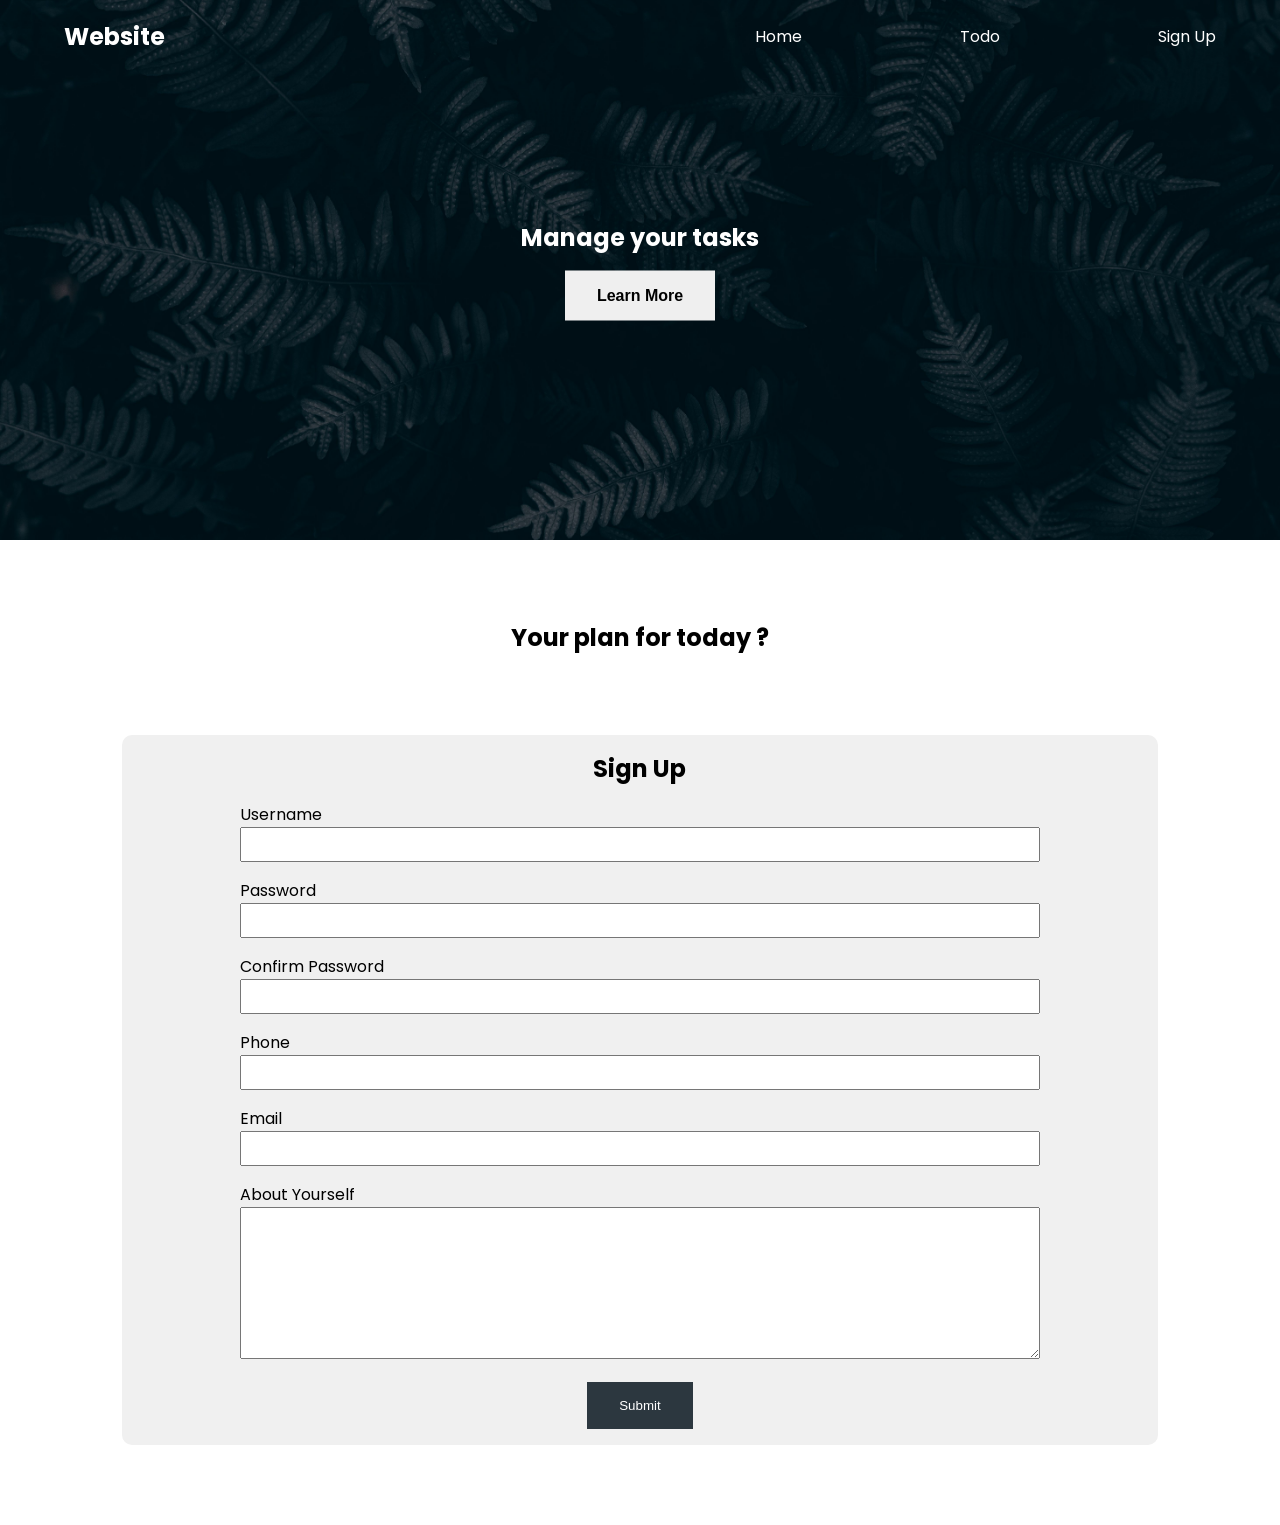
==== Part 2/01/dom-tutorial/index.html @ 8df66407 "Initializing JavaScript learning repository" ====
<!DOCTYPE html>
<html lang="en">
  <head>
    <meta charset="UTF-8" />
    <meta http-equiv="X-UA-Compatible" content="IE=edge" />
    <meta name="viewport" content="width=device-width, initial-scale=1.0" />
    <link rel="stylesheet" href="./style.css" />
      <!-- <script src="../102.js" defer></script> -->
      <!-- <script src="../103.js" defer></script> -->
      <script src="../104.js" defer></script>
    <title>My Website</title>
  </head>
  <body>
    <header class="header">
      <nav class="nav container">
        <h1 class="logo">Website</h1>
        <ul class="nav-items">
          <li class="nav-item"><a href="#home">Home</a></li>
          <li class="nav-item"><a href="">Todo</a></li>
          <li class="nav-item"><a href="">Sign Up</a></li>
        </ul>
      </nav>
      <div class="headline">
        <h2 id="main-heading">
          Manage your tasks <span style="display: none">Hello</span>
        </h2>
        <button class="btn btn-headline">Learn More</button>
      </div>
    </header>

    <section class="section-todo container">
      <h2>Your plan for today ?</h2>

    <section class="section-signup container">
      <h2>Sign Up</h2>
      <form class="signup-form">
        <div class="form-group">
          <label for="username">Username</label>
          <input type="text" name="username" id="username" />
        </div>
        <div class="form-group">
          <label for="password">Password</label>
          <input type="password" name="password" id="password" />
        </div>
        <div class="form-group">
          <label for="confirmPassword">Confirm Password</label>
          <input type="password" name="confirmPassword" id="confirmPassword" />
        </div>
        <div class="form-group">
          <label for="phone">Phone</label>
          <input type="text" name="phone" id="phone" />
        </div>
        <div class="form-group">
          <label for="email">Email</label>
          <input type="email" name="email" id="email" />
        </div>
        <div class="form-group">
          <label for="about">About Yourself</label>
          <textarea name="about" id="about" cols="30" rows="10"></textarea>
        </div>
        <button type="submit" class="btn signup-btn">Submit</button>
      </form>
    </section>
  </body>
</html>
---- Part 2/01/dom-tutorial/style.css ----
@import url("https://fonts.googleapis.com/css2?family=Poppins:wght@200;300;400;500;600;700&display=swap");

* {
  box-sizing: border-box;
  padding: 0;
  margin: 0;
}

body {
  font-family: "Poppins", sans-serif;
}

a {
  text-decoration: none;
  color: white;
}

.header {
  position: relative;
  min-height: 60vh;
  background: url("bg_image.jpg");
  background-position: center;
  background-repeat: no-repeat;
  background-size: cover;
  color: white;
}
.bg-dark {
  background: #000;
  color: #eee;
}

.container {
  max-width: 1200px;
  margin: auto;
  width: 90%;
}
.nav {
  min-height: 8vh;
  display: flex;
  justify-content: space-between;
  align-items: center;
}

.nav-items {
  width: 40%;
  display: flex;
  list-style-type: none;
  justify-content: space-between;
}
.headline {
  text-align: center;
  position: absolute;
  top: 50%;
  left: 50%;
  transform: translate(-50%, -50%);
}

.btn {
  display: inline-block;
  outline: none;
  border: none;
  cursor: pointer;
}

.btn-headline {
  padding: 1rem 2rem;
  font-size: 1rem;
  margin-top: 1rem;
  font-weight: 600;
}

.section-todo {
  margin-top: 5rem;
  text-align: center;
}

.section-signup {
  margin: 5rem auto;
  text-align: center;
  background: rgb(240, 240, 240);
  border-radius: 10px;
  padding: 1rem;
}

.signup-form {
  max-width: 800px;
  width: 95%;
  text-align: left;
  margin: auto;
}
.signup-form label {
  display: block;
}

.signup-form input {
  display: block;
  width: 100%;
  padding: 0.5rem;
}
.form-group {
  margin-top: 1rem;
}
.signup-form textarea {
  width: 100%;
}
.signup-btn {
  background: rgb(44, 55, 63);
  color: white;
  padding: 1rem 2rem;
  display: block;
  margin: auto;
  margin-top: 1rem;
}
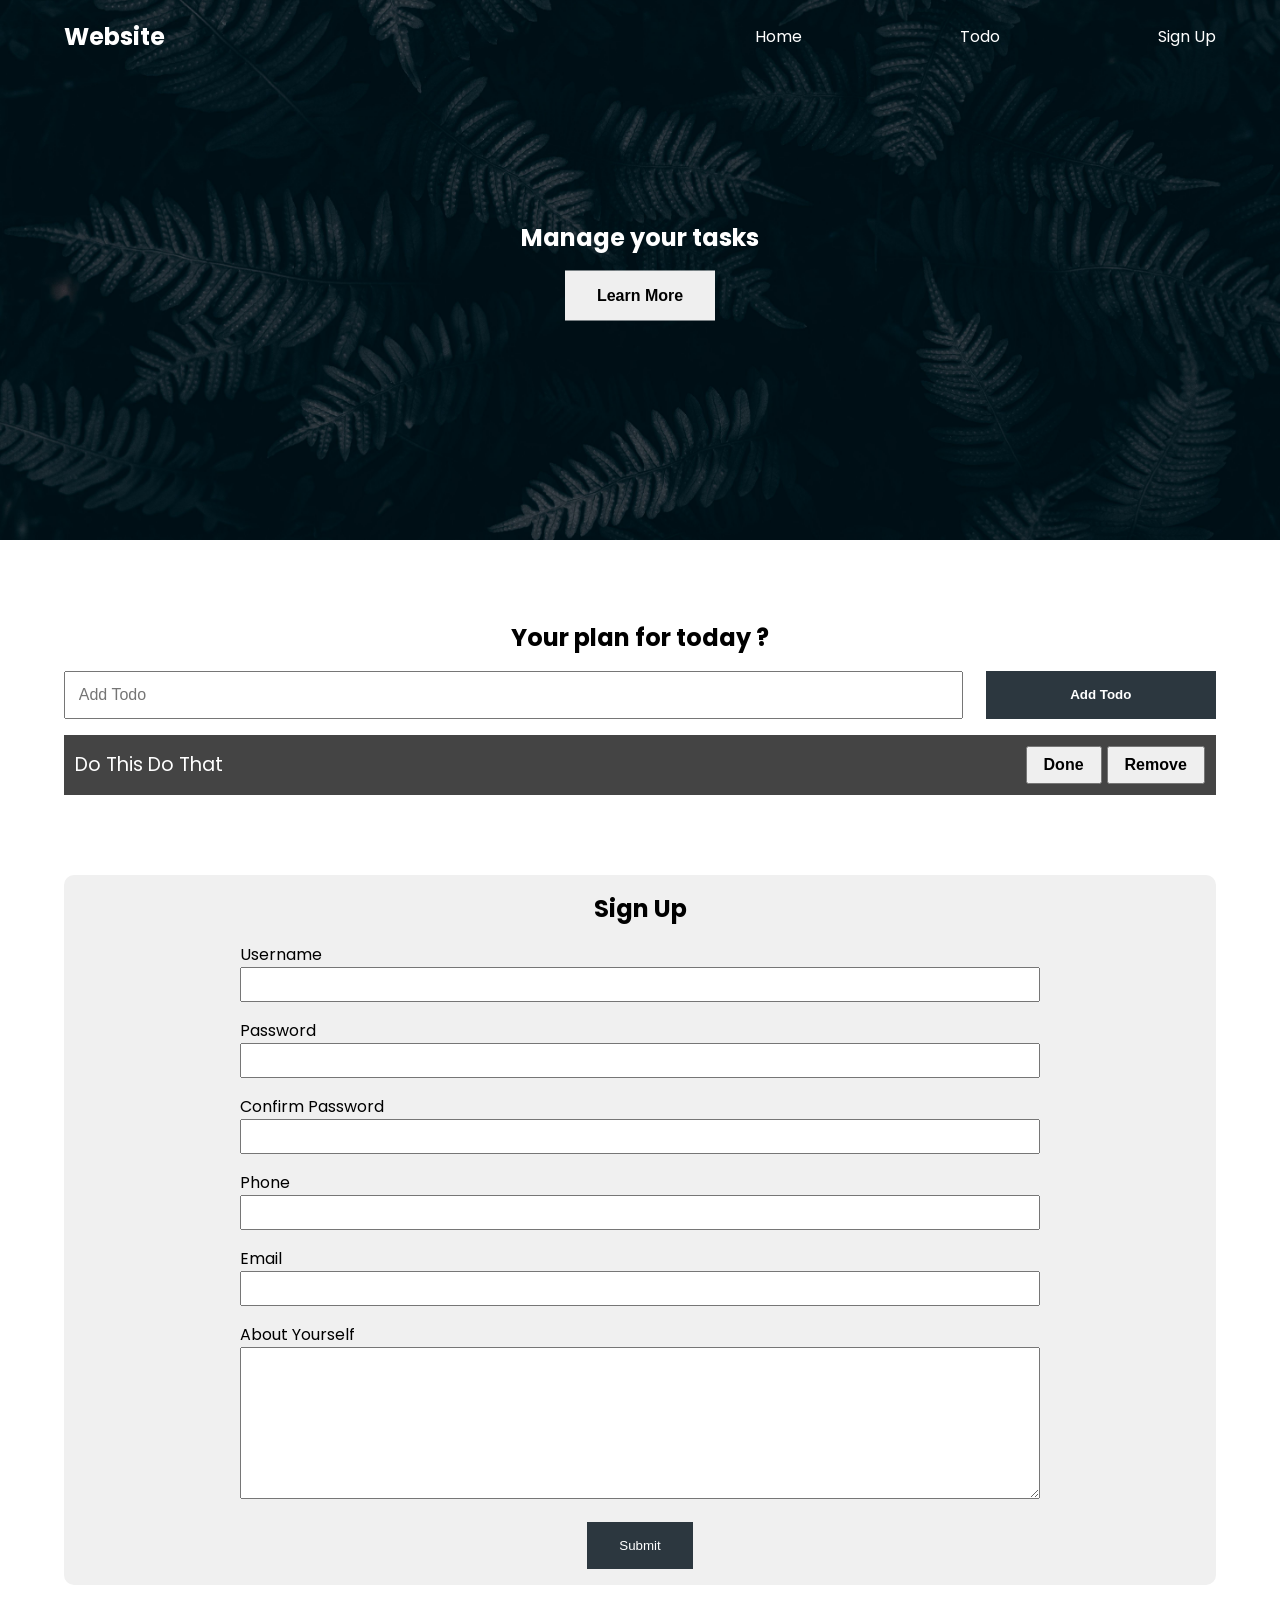
==== commit 5783bd56: "Few examples of DOM, getElementbyId, querySelector, get&set attributes, textContent and innerText" ====
--- a/Part 2/01/dom-tutorial/index.html
+++ b/Part 2/01/dom-tutorial/index.html
@@ -5,9 +5,14 @@
     <meta http-equiv="X-UA-Compatible" content="IE=edge" />
     <meta name="viewport" content="width=device-width, initial-scale=1.0" />
     <link rel="stylesheet" href="./style.css" />
-      <!-- <script src="../102.js" defer></script> -->
-      <!-- <script src="../103.js" defer></script> -->
-      <script src="../104.js" defer></script>
+    <!-- <script src="../102.js" defer></script> -->
+    <!-- <script src="../103.js" defer></script> -->
+    <!-- <script src="../104.js" defer></script> -->
+    <!-- <script src="../105.js" defer></script> -->
+    <!-- <script src="../106.js" defer></script> -->
+    <!-- <script src="../107.js" defer></script> -->
+    <script src="../108.js" defer></script>
+
     <title>My Website</title>
   </head>
   <body>
@@ -30,6 +35,22 @@
 
     <section class="section-todo container">
       <h2>Your plan for today ?</h2>
+      <!-- todo form  -->
+      <form class="form-todo">
+        <input type="text" name="" id="" placeholder="Add Todo" />
+        <input type="submit" value="Add Todo" class="btn" />
+      </form>
+
+      <ul class="todo-list">
+        <li>
+          <span class="text">Do this do that</span>
+          <div class="todo-buttons">
+            <button class="todo-btn done">Done</button>
+            <button class="todo-btn remove">Remove</button>
+          </div>
+        </li>
+      </ul>
+    </section>
 
     <section class="section-signup container">
       <h2>Sign Up</h2>
--- a/Part 2/01/dom-tutorial/style.css
+++ b/Part 2/01/dom-tutorial/style.css
@@ -74,6 +74,50 @@
   text-align: center;
 }
 
+.form-todo {
+  min-height: 5vh;
+  display: flex;
+  justify-content: space-between;
+  margin-top: 1rem;
+}
+
+.form-todo input {
+  min-height: 100%;
+}
+.form-todo input[type="text"] {
+  width: 78%;
+  padding: 0.8rem;
+  font-size: 1rem;
+  font-weight: 400;
+}
+.form-todo input[type="submit"] {
+  width: 20%;
+  background: rgb(44, 55, 63);
+  color: white;
+  font-weight: bold;
+}
+.todo-list {
+  text-align: left;
+  font-size: 1.2rem;
+  list-style-type: none;
+}
+.todo-list li {
+  padding: 0.7rem;
+  background: #444;
+  color: white;
+  margin-top: 1rem;
+  text-transform: capitalize;
+  display: flex;
+  justify-content: space-between;
+  align-items: center;
+}
+.todo-btn {
+  /* min-height: 100%; */
+  padding: 0.5rem 1rem;
+  font-size: 1rem;
+  font-weight: bold;
+  cursor: pointer;
+}
 .section-signup {
   margin: 5rem auto;
   text-align: center;
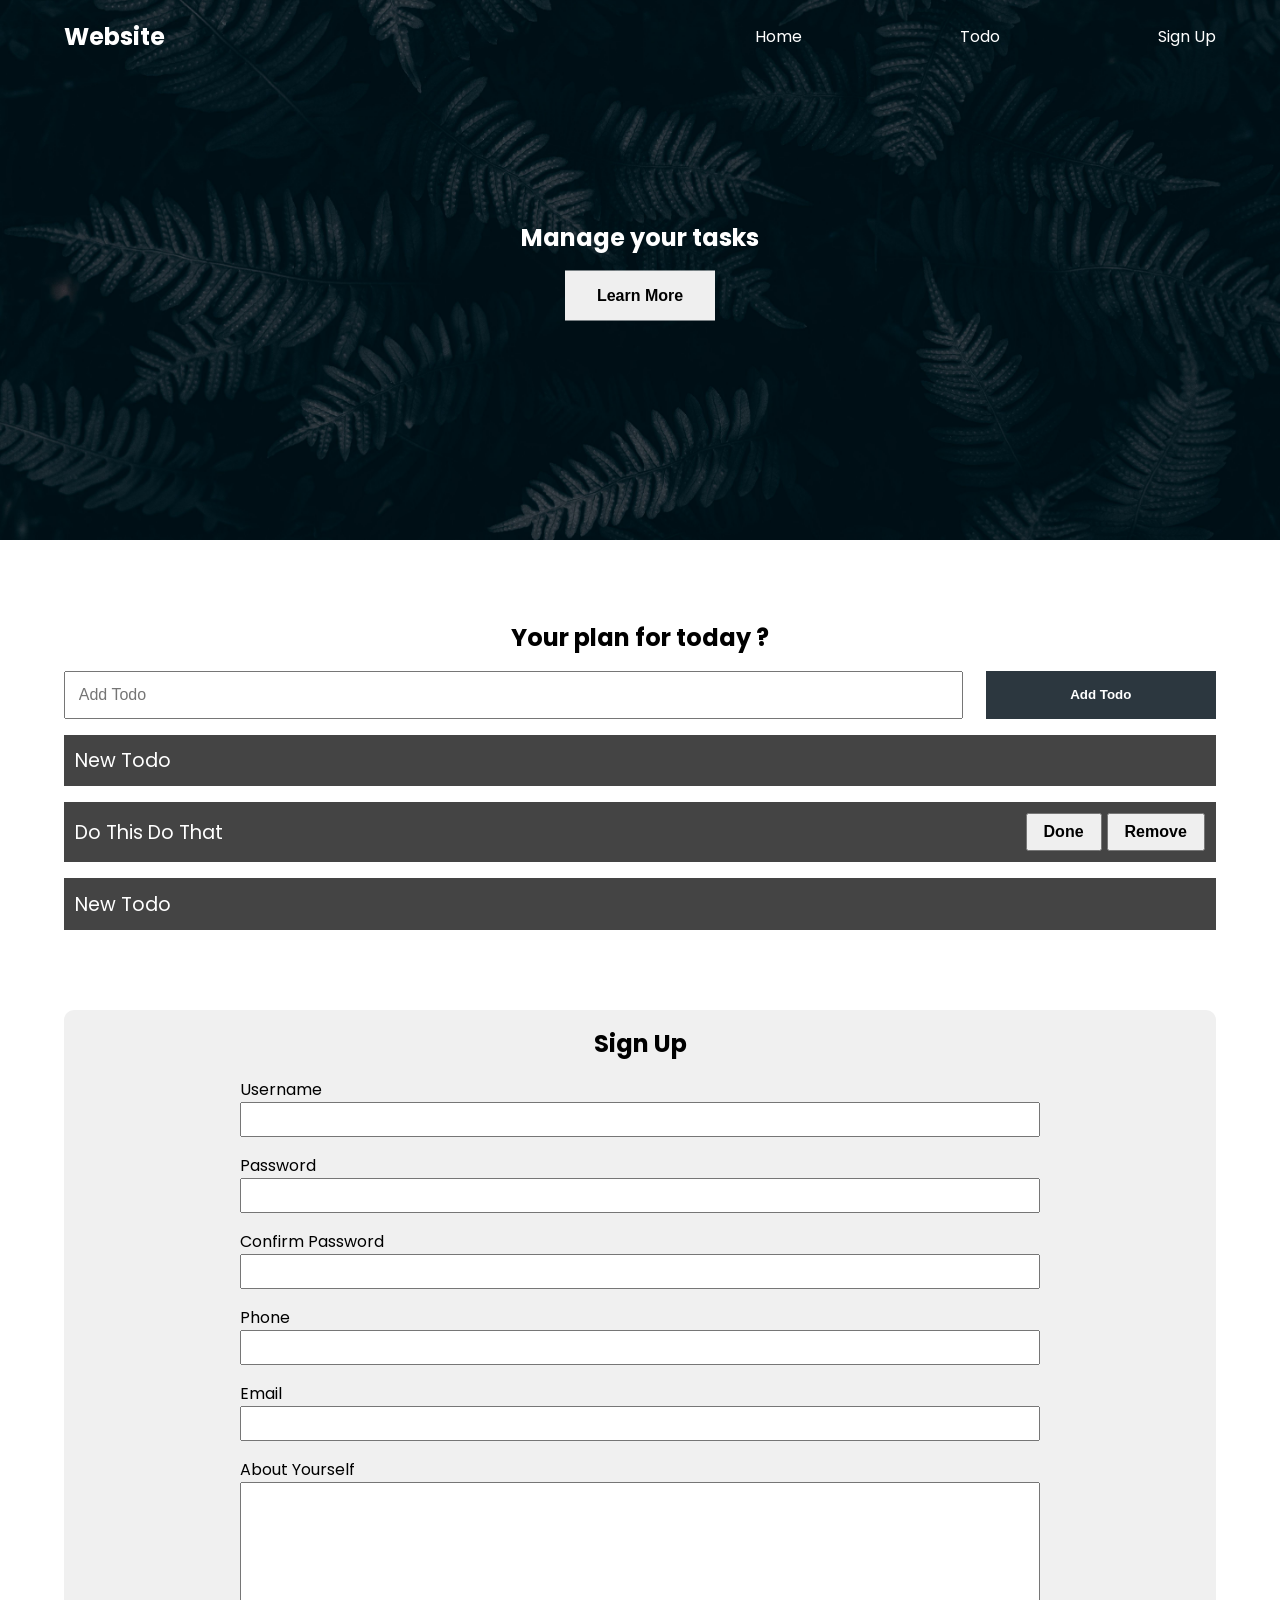
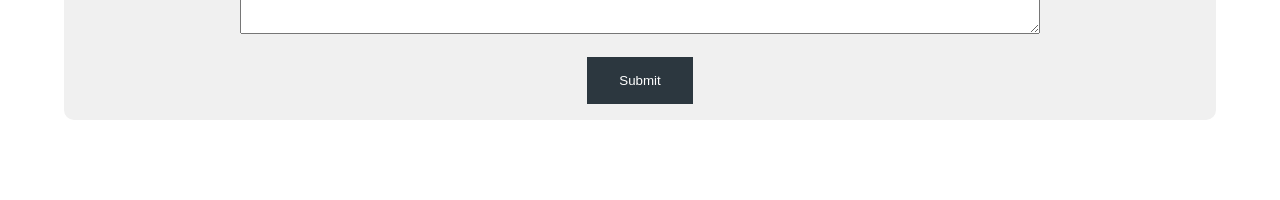
==== commit 5c2901a0: "Completed handling elements through js" ====
--- a/Part 2/01/dom-tutorial/index.html
+++ b/Part 2/01/dom-tutorial/index.html
@@ -11,7 +11,14 @@
     <!-- <script src="../105.js" defer></script> -->
     <!-- <script src="../106.js" defer></script> -->
     <!-- <script src="../107.js" defer></script> -->
-    <script src="../108.js" defer></script>
+    <!-- <script src="../108.js" defer></script> -->
+    <!-- <script src="../109.js" defer></script> -->
+    <!-- <script src="../110.js" defer></script> -->
+    <!-- <script src="../112.js" defer></script> -->
+    <!-- <script src="../113.js" defer></script> -->
+    <!-- <script src="../114.js" defer></script> -->
+    <!-- <script src="../115.js" defer></script> -->
+    <script src="../116.js" defer></script>
 
     <title>My Website</title>
   </head>
--- a/Part 2/01/dom-tutorial/style.css
+++ b/Part 2/01/dom-tutorial/style.css
@@ -24,6 +24,7 @@
   background-size: cover;
   color: white;
 }
+
 .bg-dark {
   background: #000;
   color: #eee;
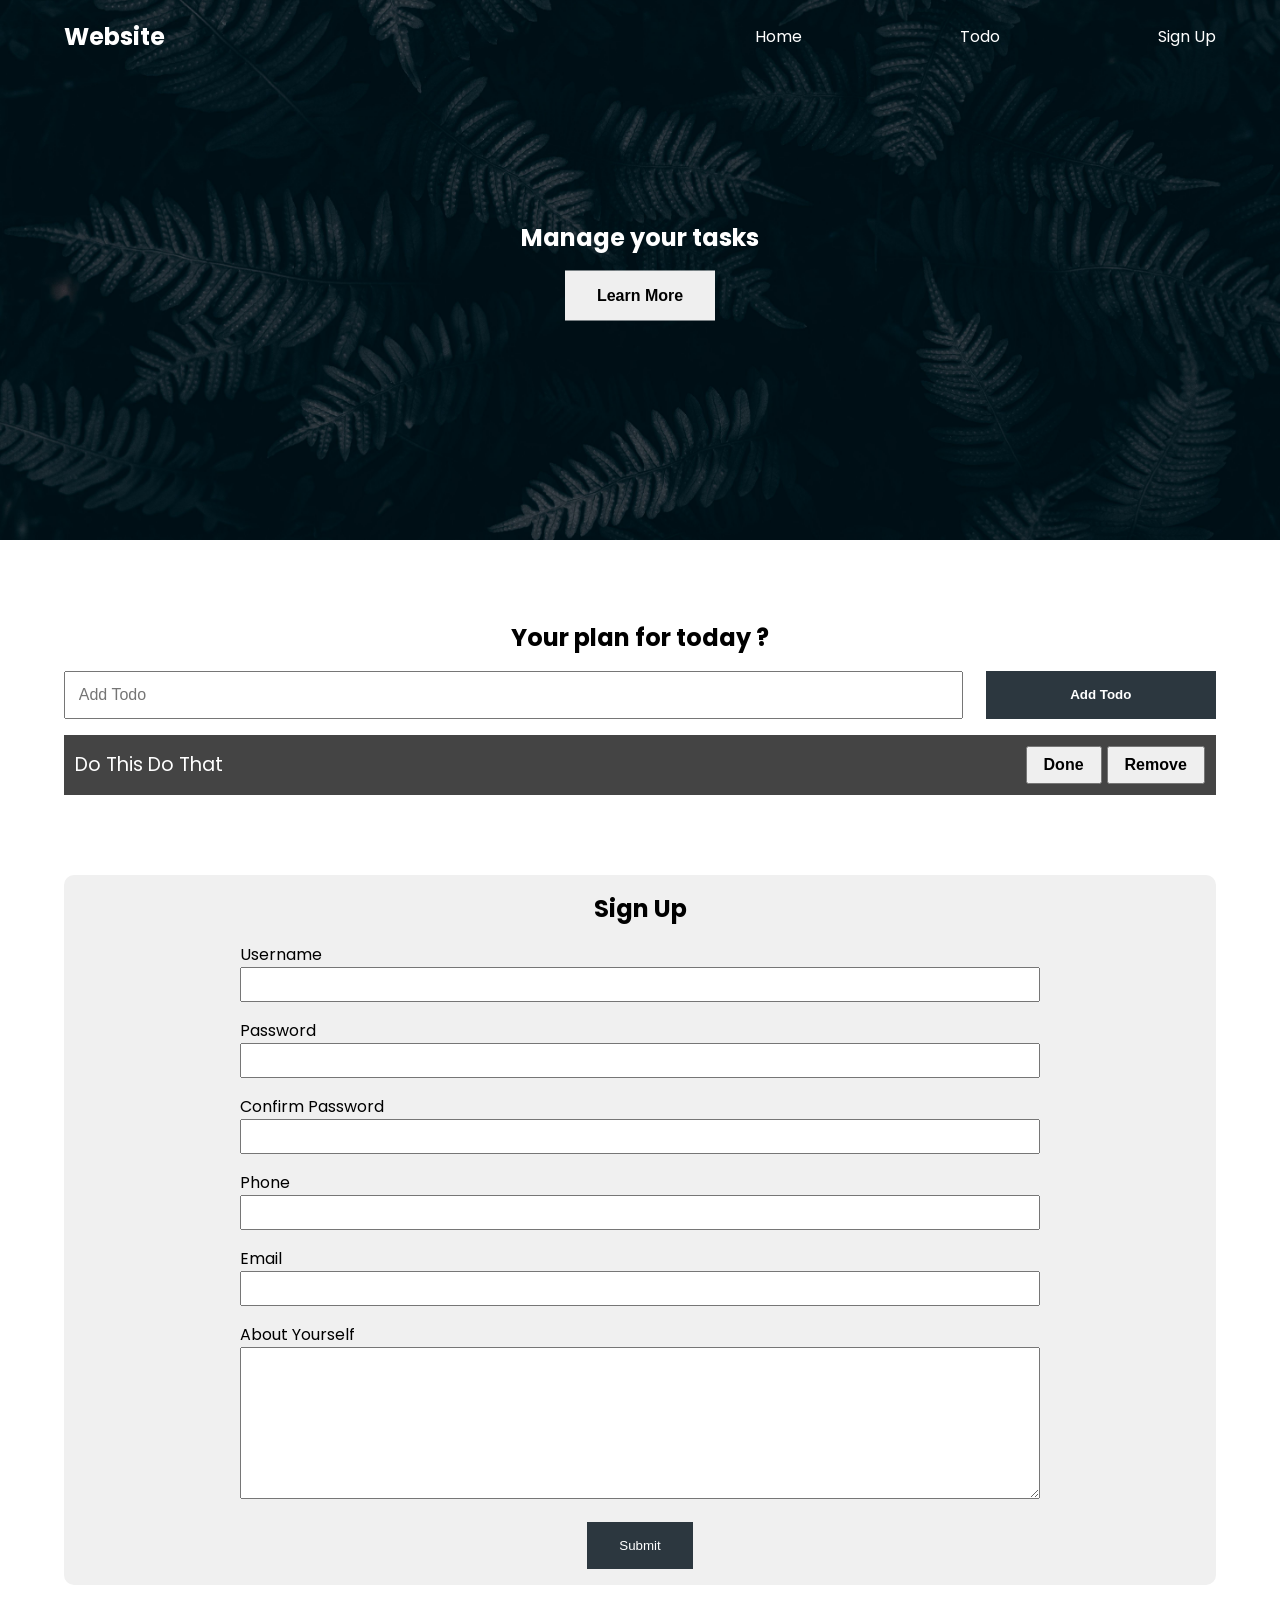
==== commit e0825c89: "Completed till Event" ====
--- a/Part 2/01/dom-tutorial/index.html
+++ b/Part 2/01/dom-tutorial/index.html
@@ -18,7 +18,11 @@
     <!-- <script src="../113.js" defer></script> -->
     <!-- <script src="../114.js" defer></script> -->
     <!-- <script src="../115.js" defer></script> -->
-    <script src="../116.js" defer></script>
+    <!-- <script src="../116.js" defer></script> -->
+    <!-- <script src="../117.js" defer></script> -->
+    <!-- <script src="../118.js" defer></script> -->
+    <!-- <script src="../119.js" defer></script> -->
+    <script src="../120.js" defer></script>
 
     <title>My Website</title>
   </head>
